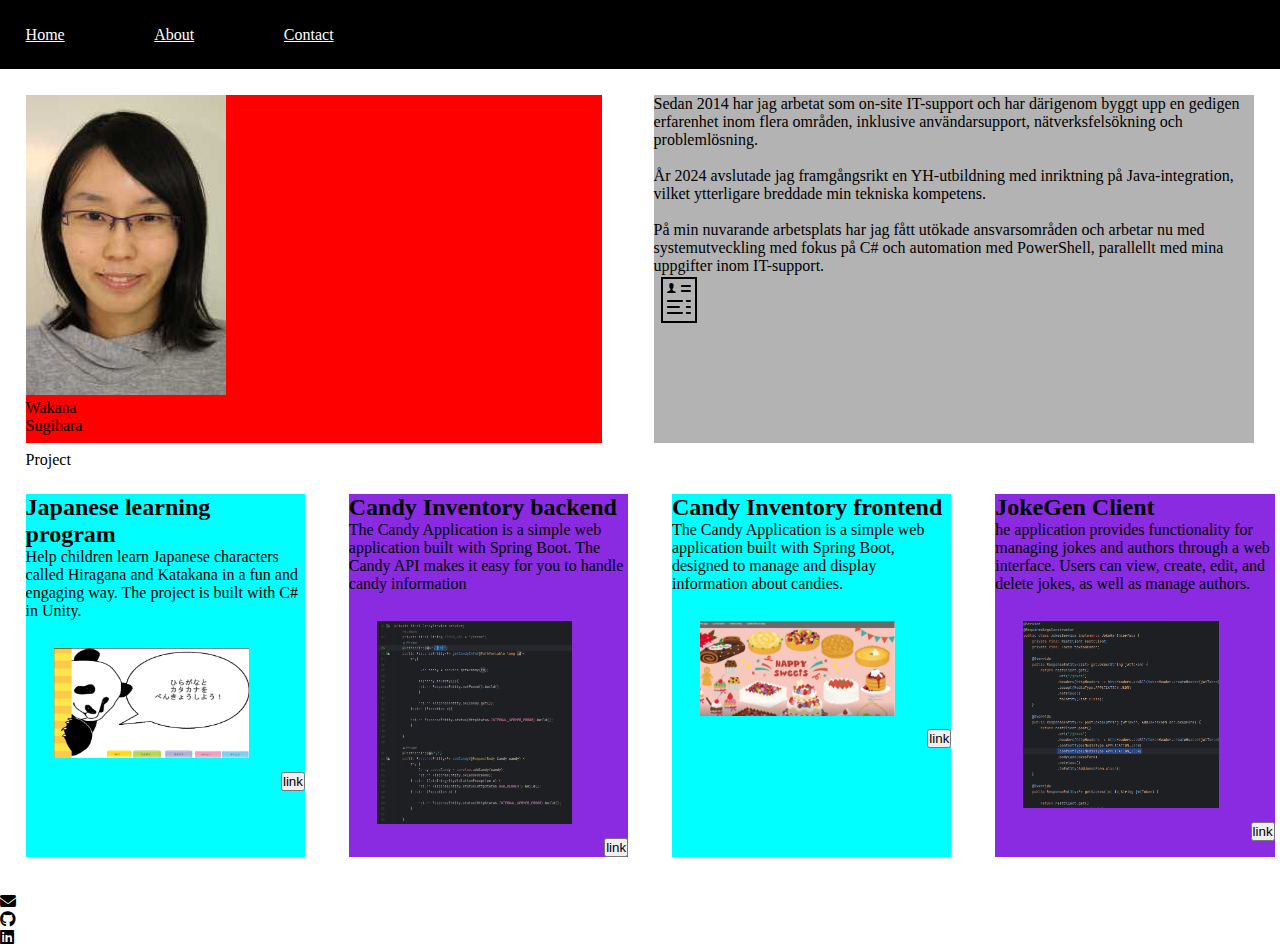
==== CV/index.html @ 9c5516c1 "fixed new" ====
<!DOCTYPE html>
<html>
  <head> 
    <meta charset = "UTF-8">
    <meta name = "Description" content = "main">
    <link rel = "stylesheet" href = "Stylesheet.css">
    <link rel="stylesheet" href="https://cdnjs.cloudflare.com/ajax/libs/font-awesome/6.7.2/css/all.min.css">
  </head>
  
  <body>
    
    <div id = container>
    <header id="header"></header>                                                                                                                                                                                                                                                                                                                                                                                                                                                                                                                                                                                                                                                                                                                                                                                                                                                                                                                                                                                                                                                                                                                                                                                                                                                                                                                                                                                                                                                                                                                                                           
    
    <main class="main_container">
       
       <div class="top-container">
        <section class="sec-profilebild">
          <img class="img-profilebild " src="img/IMG_1009.JPG" alt="Profile pic">
          <div class="container-name">
            <p class="firstName">Wakana</p>
            <p class="lastName">Sugihara</p>
         </div>
        </section>
        <section class="section-cv">
          <p class="cv-description">
            Sedan 2014 har jag arbetat som on-site IT-support och har därigenom byggt upp en gedigen erfarenhet inom flera områden, inklusive användarsupport, nätverksfelsökning och problemlösning.<br><br>
            År 2024 avslutade jag framgångsrikt en YH-utbildning med inriktning på Java-integration, vilket ytterligare breddade min tekniska kompetens.<br><br>
            På min nuvarande arbetsplats har jag fått utökade ansvarsområden och arbetar nu med systemutveckling med fokus på C# och automation med PowerShell, parallellt med mina uppgifter inom IT-support.
          </p>
          <img class="icon_resume" src = "img/icn-resume.png" alt="icon_resume"> 
        </section>
      </div>
      
      <div class="projectTitle">
        <p class="smooch-sans-text">Project</p>
      </div>
      
      <div class="botom_container">
      <section class="project-section">
        <div  class="project project1">
          <h2 class="project_header">Japanese learning program</h5>
          <p class="project_description"> Help children learn Japanese characters called Hiragana and Katakana in a fun and engaging way. The project is built with C# in Unity. </p>
          <img class="image_for_project" src="img/JapaneseLarningProgram.png" alt="img_japanese_larning">
          <button  class="bt-link"  onclick="window.location.href='https://github.com/83wakasug/JapaneseLarningProgram.git'"> link </button>
        </div>

        <div  class="project project2">
          <h2>Candy Inventory backend</h2>
          <p class="project_description">The Candy Application is a simple web application built with Spring Boot.

            The Candy API makes it easy for you to handle candy information </p>
          <img class="image_for_project" src="img/CandyBackend.png">
          <button  class="bt-link"  onclick="window.location.href='https://github.com/83wakasug/Candy.git'"> link </button>
        </div>

        <div  class="project project1">
          <h2>Candy Inventory frontend</h2>
          <p class="project_description">The Candy Application is a simple web application built with Spring Boot, designed to manage and display information about candies. </p>
          <img class="image_for_project" src="img/candyfrontend.png">
          <button  class="bt-link"  onclick="window.location.href='https://github.com/83wakasug/CandyFrontend.git'"> link </button>
        </div>
        
        <div  class="project project2">
          <h2>JokeGen Client</h2>
          <p class="project_description">he application provides functionality for managing jokes and authors through a web interface. Users can view, create, edit, and delete jokes, as well as manage authors.</p>
          <img class="image_for_project" src="img/Jokejencode.png">
          <button  class="bt-link"  onclick="window.location.href='https://github.com/83wakasug/JokeGenClient.git'"> link </button>
        </div>
    
      </section>
    </div>
      

    
    </main>

    <footer class="footContainer" id="footer"></footer>
  </div>
    <script src="./script.js"></script>
    
  </body>


</html>
---- CV/Stylesheet.css ----
* {
  box-sizing: border-box;
  margin:0;
  padding:0;
}

html, body {

  display:flex;
  align-items: center;
  justify-content:Center;
  height:100vh;
  width:100%;
  min-height: 100%
  
 }
 
 #container{
 
   height:100%;
   width:100%;
  
   display:grid;
   max-height: 100vh;
   grid-template-columns: auto-fit, minmax(250px, 1fr);
   grid-template-rows: auto 1fr auto;
   grid-template-areas: 
   'header'
   'main'
   'footer';

 }

 #container > header{
   grid-area: header;
   

 }

 header{
  background-color:black;
}

a{
  color:white;
}

.ul-nav{
 list-style-type: none;
 display:flex;
 flex-direction: row;
 justify-content: flex-start;
 }

 .li_header{
    padding-right:3%;
    margin:2%
}

.main_container{

  height:90%;
  width: 100%;

}

.top-container{
  display:flex;
  flex-direction: row;
  width: 100%;
  height:48%;

}

.sec-profilebild{
    margin-left: 2%;
    margin-top:2%;
    width: 48%;
    height: 98%;
    flex-direction: column;
    background-color: red;
    
}

.img-profilebild{
    max-width:50%;
    height:auto;

}

.section-cv {
  margin-right: 2%;
  width: 50%;
  height:98%;
  background-color: rgb(179, 179, 179);
  margin:2%;
  margin-left: 4%;
  
  
}

.projectTitle{
   
  margin:2%;

}

.bottom_container{
  margin-right:2%;
  display: flex;
  justify-content: center;
  width: 100%;
  height:50%;

}

.project-section{
 
 display:grid;
 grid-template-columns: repeat(4,1fr);
 grid-template-rows: auto;
 margin:2%;
 gap:1%;
 grid-auto-rows: auto;
 width: 100%;

}

.project{
 

}

.image_for_project {
  max-width: 70%;
  height: auto;
  margin:10%;
}

.project1{
  width:90%;
  height:100%;
  background-color: aqua;
}
.project2{
  width:90%;
  height:100%;
  background-color: blueviolet;
}
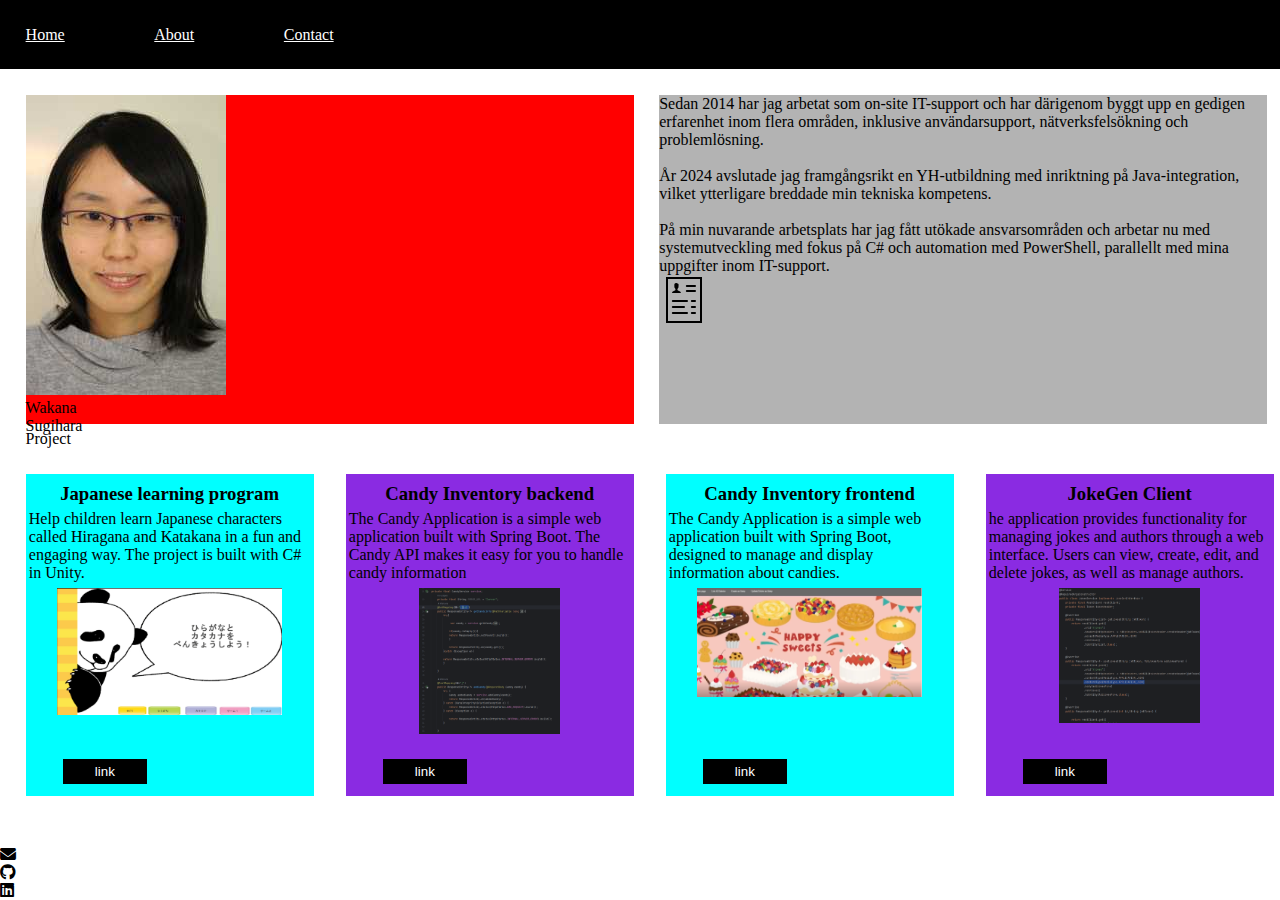
==== commit 29b7b2da: "Footer kavar" ====
--- a/CV/index.html
+++ b/CV/index.html
@@ -39,33 +39,35 @@
       <div class="botom_container">
       <section class="project-section">
         <div  class="project project1">
-          <h2 class="project_header">Japanese learning program</h5>
+          <h3 class="project_header">Japanese learning program</h5>
           <p class="project_description"> Help children learn Japanese characters called Hiragana and Katakana in a fun and engaging way. The project is built with C# in Unity. </p>
-          <img class="image_for_project" src="img/JapaneseLarningProgram.png" alt="img_japanese_larning">
+          <img class="image_for_project_1" src="img/JapaneseLarningProgram.png" alt="img_japanese_larning">
           <button  class="bt-link"  onclick="window.location.href='https://github.com/83wakasug/JapaneseLarningProgram.git'"> link </button>
         </div>
 
         <div  class="project project2">
-          <h2>Candy Inventory backend</h2>
+          <h3 class="project_header" >Candy Inventory backend</h2>
           <p class="project_description">The Candy Application is a simple web application built with Spring Boot.
 
             The Candy API makes it easy for you to handle candy information </p>
-          <img class="image_for_project" src="img/CandyBackend.png">
+          <img class="image_for_project_2" src="img/CandyBackend.png">
           <button  class="bt-link"  onclick="window.location.href='https://github.com/83wakasug/Candy.git'"> link </button>
         </div>
 
         <div  class="project project1">
-          <h2>Candy Inventory frontend</h2>
+          <h3 class="project_header">Candy Inventory frontend</h2>
           <p class="project_description">The Candy Application is a simple web application built with Spring Boot, designed to manage and display information about candies. </p>
-          <img class="image_for_project" src="img/candyfrontend.png">
+          <img class="image_for_project_1" src="img/candyfrontend.png">
           <button  class="bt-link"  onclick="window.location.href='https://github.com/83wakasug/CandyFrontend.git'"> link </button>
         </div>
         
         <div  class="project project2">
-          <h2>JokeGen Client</h2>
+          <h3 class="project_header">JokeGen Client</h2>
           <p class="project_description">he application provides functionality for managing jokes and authors through a web interface. Users can view, create, edit, and delete jokes, as well as manage authors.</p>
-          <img class="image_for_project" src="img/Jokejencode.png">
+          <img class="image_for_project_2" src="img/Jokejencode.png">
+         
           <button  class="bt-link"  onclick="window.location.href='https://github.com/83wakasug/JokeGenClient.git'"> link </button>
+      
         </div>
     
       </section>
--- a/CV/Stylesheet.css
+++ b/CV/Stylesheet.css
@@ -75,7 +75,7 @@
 .sec-profilebild{
     margin-left: 2%;
     margin-top:2%;
-    width: 48%;
+    width: 50%;
     height: 98%;
     flex-direction: column;
     background-color: red;
@@ -89,12 +89,12 @@
 }
 
 .section-cv {
-  margin-right: 2%;
+  margin-right: 1%;
   width: 50%;
   height:98%;
   background-color: rgb(179, 179, 179);
-  margin:2%;
-  margin-left: 4%;
+  margin-top:2%;
+  margin-left: 2%;
   
   
 }
@@ -102,6 +102,13 @@
 .projectTitle{
    
   margin:2%;
+
+}
+.project{
+  padding:1%;
+  display:flex;
+  flex-direction: column;
+  align-items: center;
 
 }
 
@@ -120,32 +127,54 @@
  grid-template-columns: repeat(4,1fr);
  grid-template-rows: auto;
  margin:2%;
- gap:1%;
+
  grid-auto-rows: auto;
  width: 100%;
 
 }
 
-.project{
- 
+.project_header{
+  margin:2%;
+  text-align: center;
 
 }
 
-.image_for_project {
-  max-width: 70%;
+.image_for_project_1 {
+  bottom:4%;
+  max-width: 80%;
   height: auto;
-  margin:10%;
+  margin:2%;
+}
+
+.image_for_project_2{
+  bottom:4%;
+  max-width: 50%;
+  height: auto;
+  margin:2%;
 }
 
 .project1{
   width:90%;
-  height:100%;
+  height:110%;
   background-color: aqua;
 }
 .project2{
   width:90%;
-  height:100%;
+  height:110%;
   background-color: blueviolet;
 }
 
 
+.bt-link{
+
+  border:none;
+  background-color: black;
+  text-align: center;
+  color:white;
+  height:8%;
+  width:30%;
+  margin-left:12%;
+  margin-bottom:3%;
+  margin-top: auto;
+  margin-right:auto;
+}
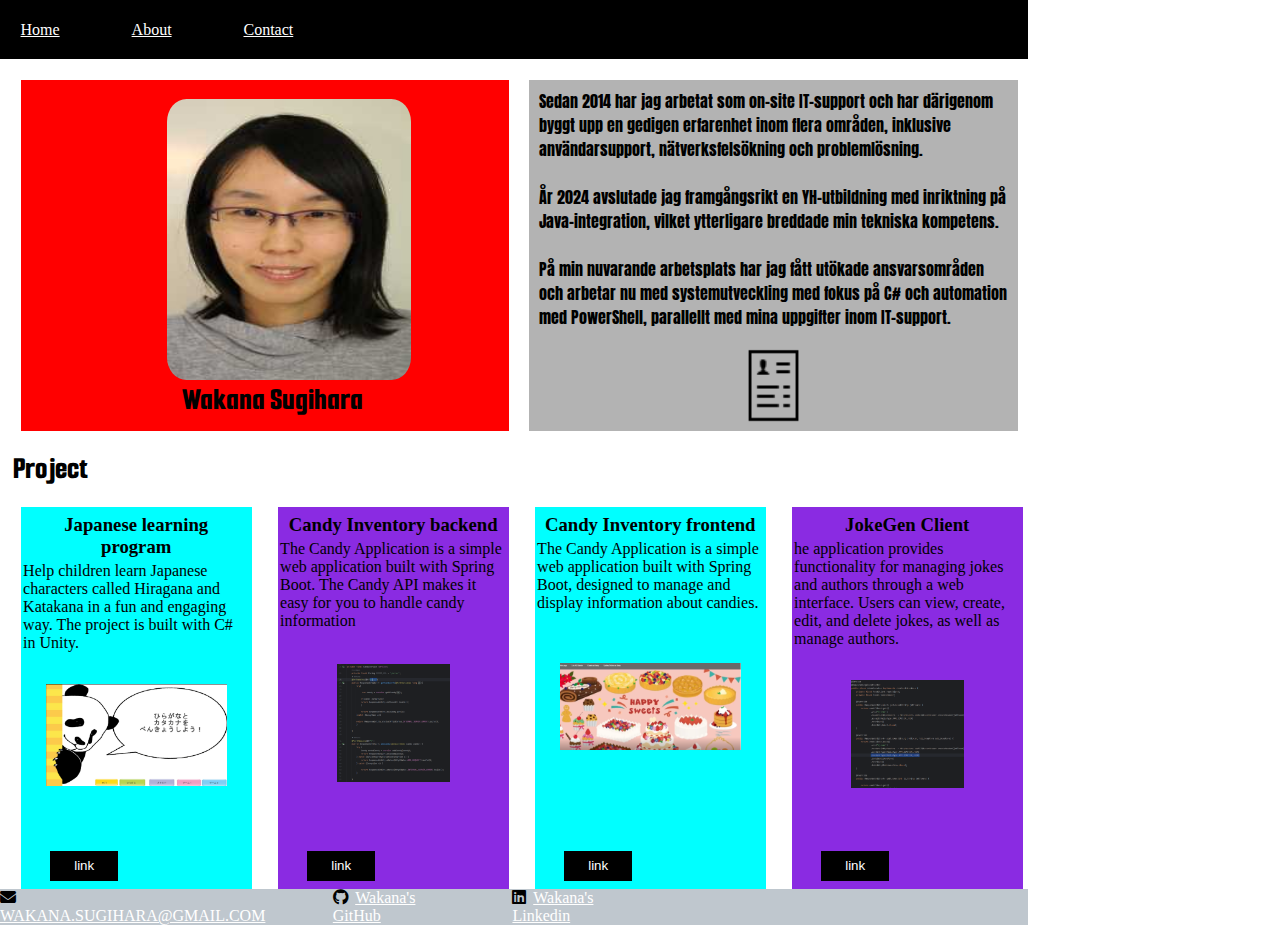
==== commit 2b3df9f8: "fixed" ====
--- a/CV/index.html
+++ b/CV/index.html
@@ -17,10 +17,8 @@
        <div class="top-container">
         <section class="sec-profilebild">
           <img class="img-profilebild " src="img/IMG_1009.JPG" alt="Profile pic">
-          <div class="container-name">
-            <p class="firstName">Wakana</p>
-            <p class="lastName">Sugihara</p>
-         </div>
+
+            <p class="name smooch-sans-text">Wakana Sugihara</p>
         </section>
         <section class="section-cv">
           <p class="cv-description">
@@ -71,13 +69,11 @@
         </div>
     
       </section>
-    </div>
-      
-
-    
+    </div>    
     </main>
 
     <footer class="footContainer" id="footer"></footer>
+
   </div>
     <script src="./script.js"></script>
     
--- a/CV/Stylesheet.css
+++ b/CV/Stylesheet.css
@@ -1,3 +1,6 @@
+@import url('https://fonts.googleapis.com/css2?family=Smooch+Sans:wght@100..900&display=swap');
+
+@import url('https://fonts.googleapis.com/css2?family=Anton&family=Smooch+Sans:wght@100..900&display=swap');
 * {
   box-sizing: border-box;
   margin:0;
@@ -11,8 +14,9 @@
   justify-content:Center;
   height:100vh;
   width:100%;
-  min-height: 100%
-  
+  min-height: 100%;
+  max-width: 1028px;
+ 
  }
  
  #container{
@@ -70,6 +74,7 @@
   width: 100%;
   height:48%;
 
+
 }
 
 .sec-profilebild{
@@ -79,12 +84,21 @@
     height: 98%;
     flex-direction: column;
     background-color: red;
+    justify-content: center;
+    text-align: center;
+    display:flex;
     
-}
+    
+}
+
 
 .img-profilebild{
     max-width:50%;
-    height:auto;
+    height:80%;
+    border-radius: 8%;
+    margin-top:4%;
+    margin-left:30%;
+    justify-content: center;
 
 }
 
@@ -95,15 +109,50 @@
   background-color: rgb(179, 179, 179);
   margin-top:2%;
   margin-left: 2%;
+  display:flex;
+  flex-direction: column;
+  justify-items: center;
   
-  
-}
-
-.projectTitle{
+}
+
+.icon_resume{
+  height:22%;
+  width:14%;
+  margin:auto;
+}
+
+.cv-description{
+ 
+  top:10%;
+  font-family: "Anton", serif;
+  font-style: normal;
+  font-size: 1rem;
+  padding:2%;
+}
+
+.smooch-sans-text {
+  font-family: "Smooch Sans", serif;
+  font-optical-sizing: 100%;
+  font-weight: 800;
+  height:100%;
+  font-size:2em;
+  font-style: bold;
+  margin-top:0%;
+  margin-bottom:0%;
+  margin-left:3%
+}
+
+
    
-  margin:2%;
-
-}
+  .projectTitle{
+    width:10%;
+    height:5%;
+    margin-top:3%;
+    margin-left:1%;
+
+    }
+
+
 .project{
   padding:1%;
   display:flex;
@@ -143,24 +192,24 @@
   bottom:4%;
   max-width: 80%;
   height: auto;
-  margin:2%;
+  margin:auto;
 }
 
 .image_for_project_2{
   bottom:4%;
   max-width: 50%;
   height: auto;
-  margin:2%;
+  margin:auto;
 }
 
 .project1{
   width:90%;
-  height:110%;
+  height:140%;
   background-color: aqua;
 }
 .project2{
   width:90%;
-  height:110%;
+  height:140%;
   background-color: blueviolet;
 }
 
@@ -178,3 +227,20 @@
   margin-top: auto;
   margin-right:auto;
 }
+
+footer{
+  height:100%;
+  width: 100%;;
+  background-color: rgb(191, 199, 206);
+  display:flex;
+  flex-direction: row;
+  justify-content: flex-start;
+
+}
+
+.footer_text{
+  margin-right:5%;
+
+
+}
+
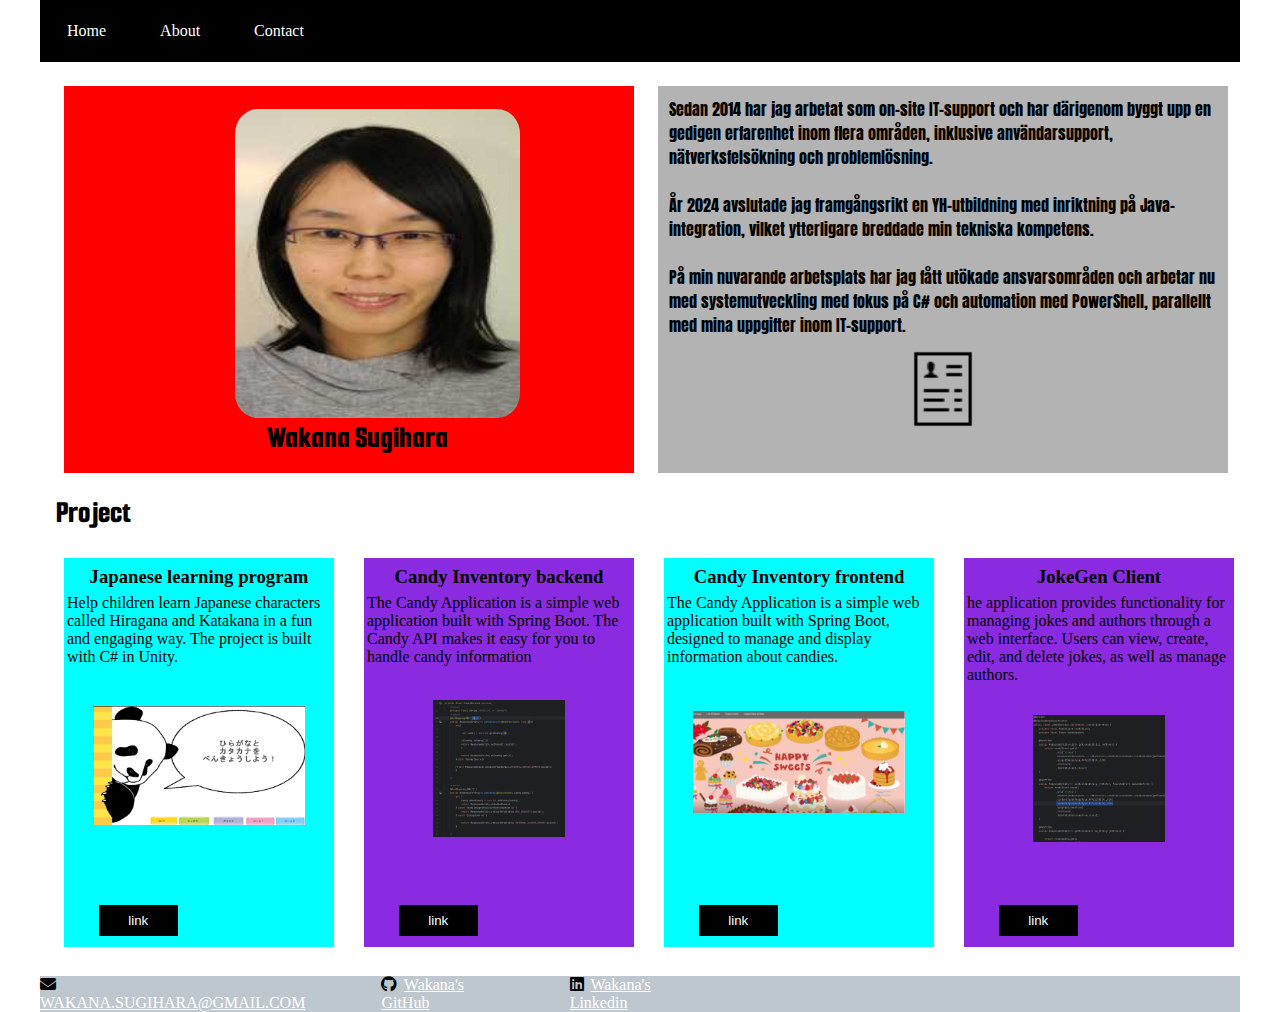
==== commit 45240d03: "changed header" ====
--- a/CV/index.html
+++ b/CV/index.html
@@ -26,7 +26,9 @@
             År 2024 avslutade jag framgångsrikt en YH-utbildning med inriktning på Java-integration, vilket ytterligare breddade min tekniska kompetens.<br><br>
             På min nuvarande arbetsplats har jag fått utökade ansvarsområden och arbetar nu med systemutveckling med fokus på C# och automation med PowerShell, parallellt med mina uppgifter inom IT-support.
           </p>
-          <img class="icon_resume" src = "img/icn-resume.png" alt="icon_resume"> 
+          <a class  = "resume_a" href="CV.html">
+            <img class="icon_resume" src="img/icn-resume.png" alt="icon_resume">
+          </a>
         </section>
       </div>
       
--- a/CV/Stylesheet.css
+++ b/CV/Stylesheet.css
@@ -8,14 +8,15 @@
 }
 
 html, body {
-
+  max-width: 1200px;
+  margin: 0 auto;
   display:flex;
   align-items: center;
   justify-content:Center;
   height:100vh;
-  width:100%;
+ 
   min-height: 100%;
-  max-width: 1028px;
+ 
  
  }
  
@@ -43,6 +44,8 @@
 
  header{
   background-color:black;
+  height:100%;
+  width: 100%;
 }
 
 a{
@@ -54,11 +57,23 @@
  display:flex;
  flex-direction: row;
  justify-content: flex-start;
- }
-
- .li_header{
-    padding-right:3%;
-    margin:2%
+  padding:0;
+  margin:0;
+ width:100%;
+ }
+
+ .li_header {
+  padding: 1%;
+  display: flex;
+  align-items: center;
+}
+
+.nav-link {
+  display: inline-block;
+  padding: 10px 15px; /* クリック範囲を適切に確保 */
+  text-decoration: none;
+  color: white;
+  background-color: transparent;
 }
 
 .main_container{
@@ -109,10 +124,13 @@
   background-color: rgb(179, 179, 179);
   margin-top:2%;
   margin-left: 2%;
-  display:flex;
-  flex-direction: column;
+
+}
+
+.resume_a{
+  display:flex;
   justify-items: center;
-  
+  align-items: center;
 }
 
 .icon_resume{
@@ -244,3 +262,91 @@
 
 }
 
+a.current {
+	color: #fff;
+	background-color: #ff5d5e;
+}
+
+@media screen and (max-width: 725px) {
+
+  .sec-profilebild{
+    margin-left: 2%;
+    margin-top:2%;
+    width: 100%;
+    height: 50%;
+    flex-direction: column;
+    background-color: red;
+    justify-content: center;
+    text-align: center;
+    display:flex;
+    
+    
+    
+}
+
+.section-cv {
+  margin-right: 1%;
+  width: 100%;
+  height:50%;
+  background-color: rgb(179, 179, 179);
+  margin-top:2%;
+  margin-left: 2%;
+  display:flex;
+  flex-direction: column;
+  justify-items: center;
+  
+}
+
+.img-profilebild{
+  max-width:30%;
+  height:80%;
+  border-radius: 8%;
+
+ }
+ 
+  .project-section{
+ 
+    display:grid;
+    grid-template-columns: repeat(2,1fr);
+    grid-template-rows: auto;
+    margin:2%;
+    gap:5%;
+    grid-auto-rows: auto;
+    width: 100%;
+   
+   }
+
+   .top-container{
+    display:flex;
+    flex-direction: column;
+    width: 100%;
+    height:48%;
+  
+  
+  }
+
+.name{
+  width:85%;
+}
+  .cv-description{
+ 
+    top:10%;
+    font-family: "Anton", serif;
+    font-style: normal;
+    font-size: 0.8rem;
+    padding:2%;
+  }
+  .project1{
+    width:90%;
+    height:105%;
+    background-color: aqua;
+  }
+  .project2{
+
+    width:90%;
+    height:105%;
+    background-color: blueviolet;
+  }
+  
+
+}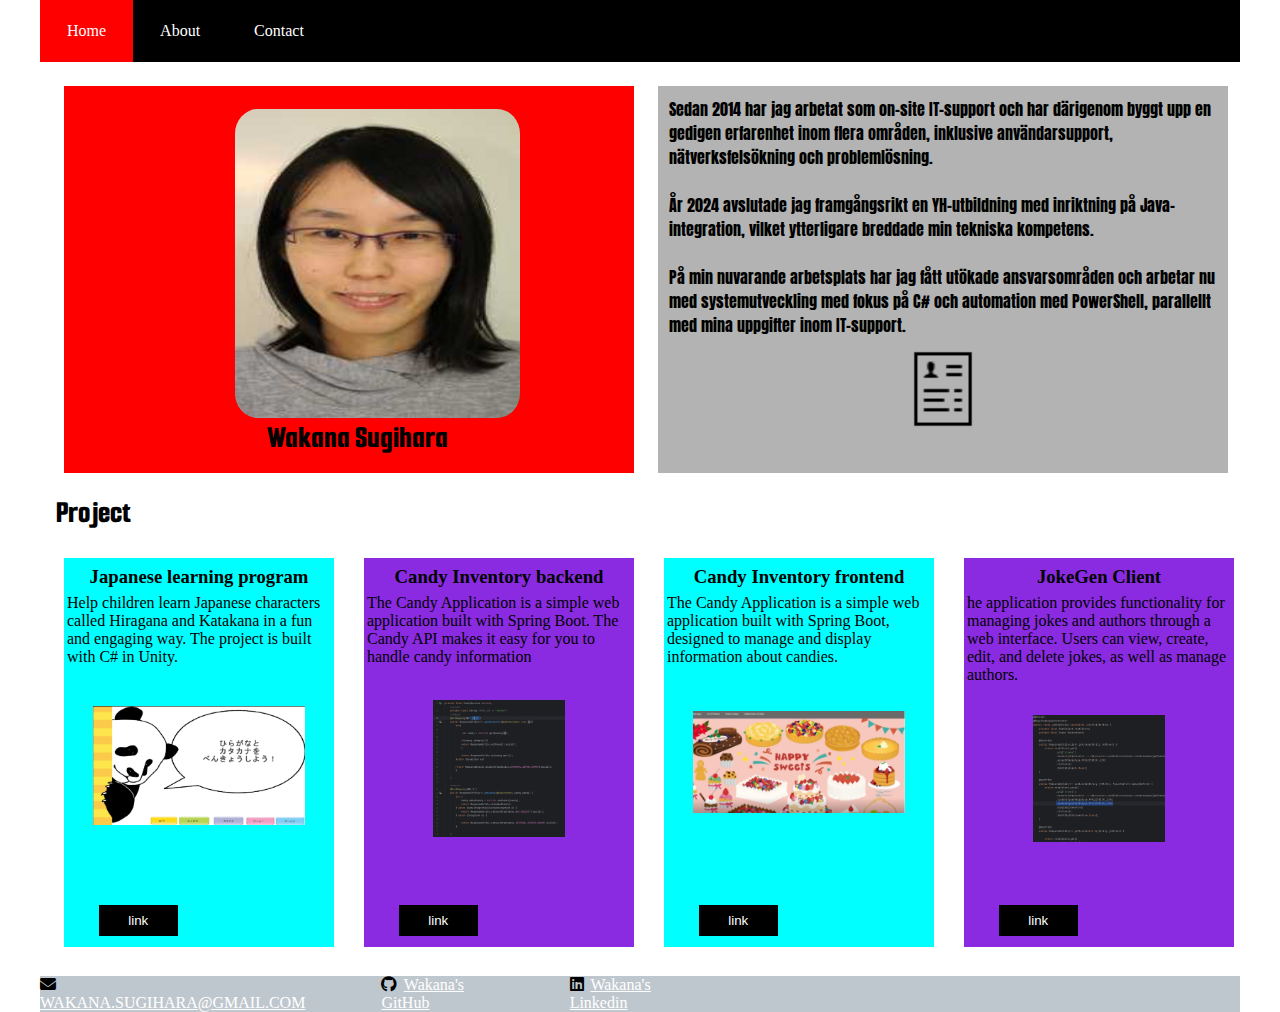
==== commit ef71f7f8: "changed nav bar color" ====
--- a/CV/index.html
+++ b/CV/index.html
@@ -10,7 +10,16 @@
   <body>
     
     <div id = container>
-    <header id="header"></header>                                                                                                                                                                                                                                                                                                                                                                                                                                                                                                                                                                                                                                                                                                                                                                                                                                                                                                                                                                                                                                                                                                                                                                                                                                                                                                                                                                                                                                                                                                                                                           
+    <header class="header">
+      <nav class="top-nav"> 
+        <ul class="ul-nav">
+          <li  class=" li_header li_1"><a  class ="nav-link"  href="index.html">Home</a></li>
+          <li class=" li_header"><a  class =" nav-link"  href="CV.html">About</a></li>
+          <li class=" li_header"><a class =" nav-link"  href="contact.asp">Contact</a></li>
+        </ul>
+      </nav>     
+
+    </header>                                                                                                                                                                                                                                                                                                                                                                                                                                                                                                                                                                                                                                                                                                                                                                                                                                                                                                                                                                                                                                                                                                                                                                                                                                                                                                                                                                                                                                                                                                                                                           
     
     <main class="main_container">
        
--- a/CV/Stylesheet.css
+++ b/CV/Stylesheet.css
@@ -70,7 +70,7 @@
 
 .nav-link {
   display: inline-block;
-  padding: 10px 15px; /* クリック範囲を適切に確保 */
+  padding: 10px 15px; 
   text-decoration: none;
   color: white;
   background-color: transparent;
@@ -262,10 +262,12 @@
 
 }
 
-a.current {
-	color: #fff;
-	background-color: #ff5d5e;
-}
+.li_1 {
+ 
+  background-color: red;
+
+}
+
 
 @media screen and (max-width: 725px) {
 
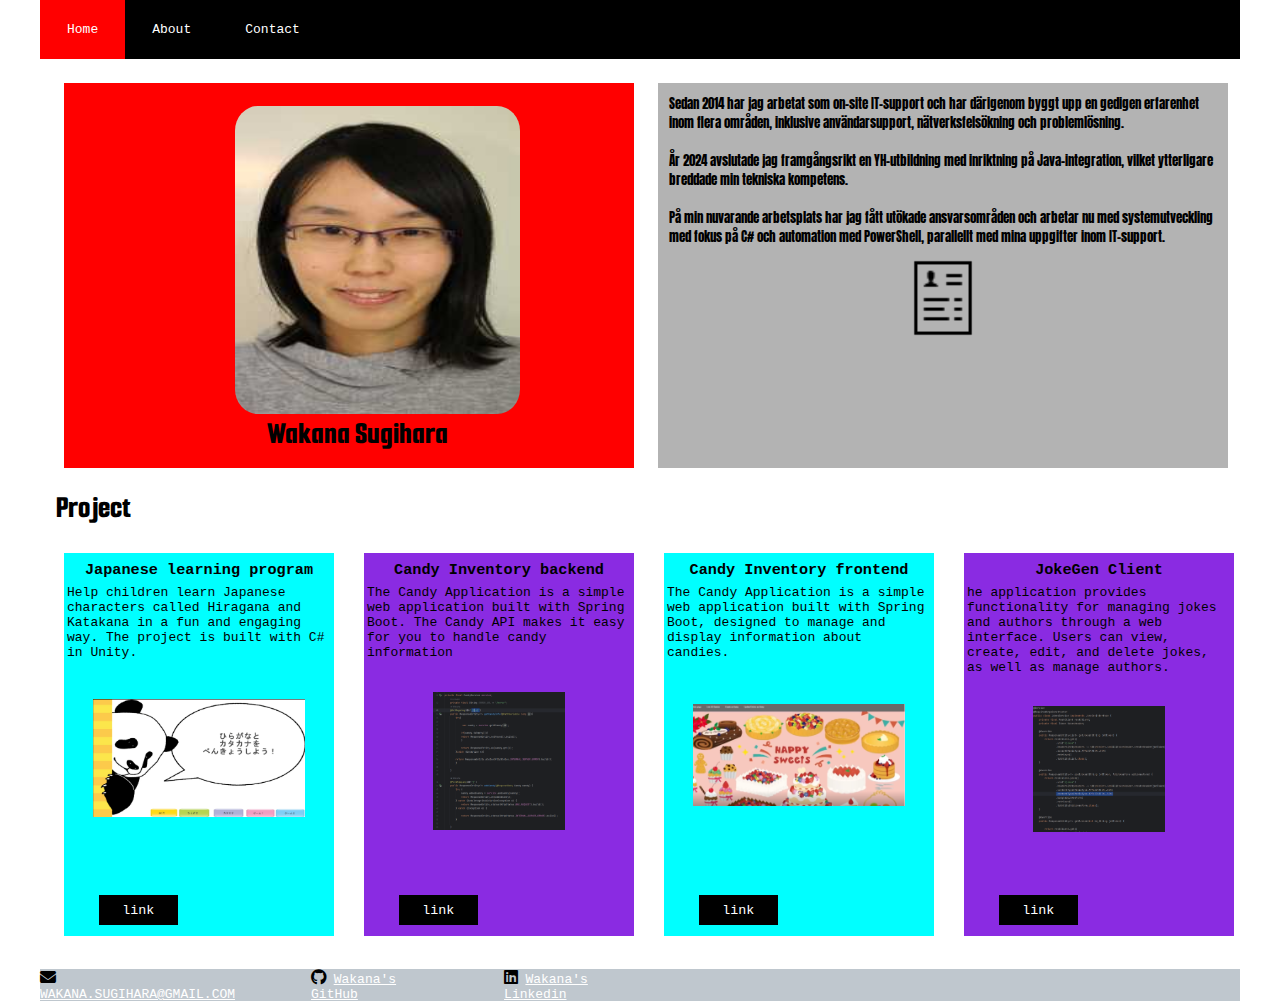
==== commit d6bdcd38: "fixed fel" ====
--- a/CV/index.html
+++ b/CV/index.html
@@ -15,7 +15,7 @@
         <ul class="ul-nav">
           <li  class=" li_header li_1"><a  class ="nav-link"  href="index.html">Home</a></li>
           <li class=" li_header"><a  class =" nav-link"  href="CV.html">About</a></li>
-          <li class=" li_header"><a class =" nav-link"  href="contact.asp">Contact</a></li>
+          <li class=" li_header"><a class =" nav-link"  href="contact.html">Contact</a></li>
         </ul>
       </nav>     
 
@@ -55,7 +55,7 @@
         </div>
 
         <div  class="project project2">
-          <h3 class="project_header" >Candy Inventory backend</h2>
+          <h3 class="project_header" >Candy Inventory backend</h3>
           <p class="project_description">The Candy Application is a simple web application built with Spring Boot.
 
             The Candy API makes it easy for you to handle candy information </p>
@@ -64,14 +64,14 @@
         </div>
 
         <div  class="project project1">
-          <h3 class="project_header">Candy Inventory frontend</h2>
+          <h3 class="project_header">Candy Inventory frontend</h3>
           <p class="project_description">The Candy Application is a simple web application built with Spring Boot, designed to manage and display information about candies. </p>
           <img class="image_for_project_1" src="img/candyfrontend.png">
           <button  class="bt-link"  onclick="window.location.href='https://github.com/83wakasug/CandyFrontend.git'"> link </button>
         </div>
         
         <div  class="project project2">
-          <h3 class="project_header">JokeGen Client</h2>
+          <h3 class="project_header">JokeGen Client</h3>
           <p class="project_description">he application provides functionality for managing jokes and authors through a web interface. Users can view, create, edit, and delete jokes, as well as manage authors.</p>
           <img class="image_for_project_2" src="img/Jokejencode.png">
          
--- a/CV/Stylesheet.css
+++ b/CV/Stylesheet.css
@@ -1,354 +1,353 @@
+/* Importing fonts from Google Fonts */
 @import url('https://fonts.googleapis.com/css2?family=Smooch+Sans:wght@100..900&display=swap');
-
 @import url('https://fonts.googleapis.com/css2?family=Anton&family=Smooch+Sans:wght@100..900&display=swap');
+
+/* General reset for all elements */
 * {
   box-sizing: border-box;
-  margin:0;
-  padding:0;
-}
-
+  margin: 0;
+  padding: 0;
+  font-family: monospace; /* Default font */
+}
+
+/* Styling for the root HTML and body elements */
 html, body {
   max-width: 1200px;
-  margin: 0 auto;
-  display:flex;
-  align-items: center;
-  justify-content:Center;
-  height:100vh;
- 
+  margin: 0 auto; /* Centers content horizontally */
+  display: flex; /* Flexbox for centering */
+  align-items: center; /* Centers vertically */
+  justify-content: center; /* Centers horizontally */
+  height: 100vh; /* Full viewport height */
   min-height: 100%;
- 
- 
- }
- 
- #container{
- 
-   height:100%;
-   width:100%;
-  
-   display:grid;
-   max-height: 100vh;
-   grid-template-columns: auto-fit, minmax(250px, 1fr);
-   grid-template-rows: auto 1fr auto;
-   grid-template-areas: 
-   'header'
-   'main'
-   'footer';
-
- }
-
- #container > header{
-   grid-area: header;
-   
-
- }
-
- header{
-  background-color:black;
-  height:100%;
-  width: 100%;
-}
-
-a{
-  color:white;
-}
-
-.ul-nav{
- list-style-type: none;
- display:flex;
- flex-direction: row;
- justify-content: flex-start;
-  padding:0;
-  margin:0;
- width:100%;
- }
-
- .li_header {
+}
+
+/* Hover effect for li_header (likely a navigation item) */
+.li_header:hover {
+  background-color: rgb(240, 156, 156); /* Light red on hover */
+}
+
+/* Styling for a link with class 'bt-link' */
+.bt-link:hover {
+  background-color: rgb(97, 97, 97); /* Dark gray on hover */
+}
+
+/* Container for the overall grid layout */
+#container {
+  height: 100%;
+  width: 100%;
+  display: grid;
+  max-height: 100vh;
+  grid-template-columns: auto-fit, minmax(250px, 1fr); /* Responsive grid columns */
+  grid-template-rows: auto 1fr auto; /* Rows for header, main content, and footer */
+  grid-template-areas: 
+    'header'
+    'main'
+    'footer'; /* Grid areas for each section */
+}
+
+/* Styling for the header inside the container */
+#container > header {
+  grid-area: header;
+}
+
+/* Header styling */
+header {
+  background-color: black; /* Dark background */
+  height: 100%;
+  width: 100%;
+}
+
+/* Link styling inside the document */
+a {
+  color: white; /* White color for links */
+}
+
+/* Navigation styling */
+.ul-nav {
+  list-style-type: none;
+  display: flex;
+  flex-direction: row;
+  justify-content: flex-start; /* Align items to the left */
+  padding: 0;
+  margin: 0;
+  width: 100%;
+}
+
+/* Individual list item in navigation */
+.li_header {
   padding: 1%;
   display: flex;
-  align-items: center;
-}
-
+  align-items: center; /* Center items vertically */
+}
+
+/* Styling for navigation links */
 .nav-link {
   display: inline-block;
   padding: 10px 15px; 
-  text-decoration: none;
-  color: white;
-  background-color: transparent;
-}
-
-.main_container{
-
-  height:90%;
-  width: 100%;
-
-}
-
-.top-container{
-  display:flex;
+  text-decoration: none; /* Removes underline */
+  color: white; /* White text */
+  background-color: transparent; /* Transparent background */
+}
+
+/* Main container styling */
+.main_container {
+  height: 90%;
+  width: 100%;
+}
+
+/* Styling for the top section inside the main container */
+.top-container {
+  display: flex;
   flex-direction: row;
   width: 100%;
-  height:48%;
-
-
-}
-
-.sec-profilebild{
-    margin-left: 2%;
-    margin-top:2%;
-    width: 50%;
-    height: 98%;
-    flex-direction: column;
-    background-color: red;
-    justify-content: center;
-    text-align: center;
-    display:flex;
-    
-    
-}
-
-
-.img-profilebild{
-    max-width:50%;
-    height:80%;
-    border-radius: 8%;
-    margin-top:4%;
-    margin-left:30%;
-    justify-content: center;
-
-}
-
+  height: 48%; /* Adjust height */
+}
+
+/* Profile section styling */
+.sec-profilebild {
+  margin-left: 2%;
+  margin-top: 2%;
+  width: 50%; /* Half width */
+  height: 98%;
+  flex-direction: column;
+  background-color: red; /* Temporary color */
+  justify-content: center; /* Vertically centers content */
+  text-align: center;
+  display: flex;
+}
+
+/* Styling for profile image */
+.img-profilebild {
+  max-width: 50%; /* Maximum width for the image */
+  height: 80%;
+  border-radius: 8%; /* Rounded corners */
+  margin-top: 4%;
+  margin-left: 30%;
+  justify-content: center; /* Centers image */
+}
+
+/* Styling for the CV section */
 .section-cv {
   margin-right: 1%;
-  width: 50%;
-  height:98%;
-  background-color: rgb(179, 179, 179);
-  margin-top:2%;
+  width: 50%; /* Half width */
+  height: 98%;
+  background-color: rgb(179, 179, 179); /* Light gray */
+  margin-top: 2%;
   margin-left: 2%;
-
-}
-
-.resume_a{
-  display:flex;
+}
+
+/* Link for the resume section */
+.resume_a {
+  display: flex;
   justify-items: center;
   align-items: center;
 }
 
-.icon_resume{
-  height:22%;
-  width:14%;
-  margin:auto;
-}
-
-.cv-description{
- 
-  top:10%;
-  font-family: "Anton", serif;
-  font-style: normal;
+/* Icon styling inside the resume section */
+.icon_resume {
+  height: 22%;
+  width: 14%;
+  margin: auto;
+}
+
+/* Description styling inside the CV section */
+.cv-description {
+  top: 10%;
+  font-family: "Anton", serif; /* Uses Anton font */
   font-size: 1rem;
-  padding:2%;
-}
-
+  padding: 2%;
+}
+
+/* Title for the smooch sans text */
 .smooch-sans-text {
   font-family: "Smooch Sans", serif;
   font-optical-sizing: 100%;
   font-weight: 800;
-  height:100%;
-  font-size:2em;
-  font-style: bold;
-  margin-top:0%;
-  margin-bottom:0%;
-  margin-left:3%
-}
-
-
-   
-  .projectTitle{
-    width:10%;
-    height:5%;
-    margin-top:3%;
-    margin-left:1%;
-
-    }
-
-
-.project{
-  padding:1%;
-  display:flex;
+  height: 100%;
+  font-size: 2em;
+  margin-top: 0%;
+  margin-bottom: 0%;
+  margin-left: 3%;
+}
+
+/* Project section title styling */
+.projectTitle {
+  width: 10%;
+  height: 5%;
+  margin-top: 3%;
+  margin-left: 1%;
+}
+
+/* General styling for each project */
+.project {
+  padding: 1%;
+  display: flex;
   flex-direction: column;
   align-items: center;
-
-}
-
-.bottom_container{
-  margin-right:2%;
+}
+
+/* Bottom section layout */
+.bottom_container {
+  margin-right: 2%;
   display: flex;
   justify-content: center;
   width: 100%;
-  height:50%;
-
-}
-
-.project-section{
- 
- display:grid;
- grid-template-columns: repeat(4,1fr);
- grid-template-rows: auto;
- margin:2%;
-
- grid-auto-rows: auto;
- width: 100%;
-
-}
-
-.project_header{
-  margin:2%;
+  height: 50%;
+}
+
+/* Grid layout for project sections */
+.project-section {
+  display: grid;
+  grid-template-columns: repeat(4, 1fr); /* 4 equal columns */
+  grid-template-rows: auto;
+  margin: 2%;
+  grid-auto-rows: auto;
+  width: 100%;
+}
+
+/* Header for each project */
+.project_header {
+  margin: 2%;
   text-align: center;
-
-}
-
+}
+
+/* Project image styling for project 1 */
 .image_for_project_1 {
-  bottom:4%;
+  bottom: 4%;
   max-width: 80%;
   height: auto;
-  margin:auto;
-}
-
-.image_for_project_2{
-  bottom:4%;
+  margin: auto;
+}
+
+/* Project image styling for project 2 */
+.image_for_project_2 {
+  bottom: 4%;
   max-width: 50%;
   height: auto;
-  margin:auto;
-}
-
-.project1{
-  width:90%;
-  height:140%;
-  background-color: aqua;
-}
-.project2{
-  width:90%;
-  height:140%;
-  background-color: blueviolet;
-}
-
-
-.bt-link{
-
-  border:none;
-  background-color: black;
+  margin: auto;
+}
+
+/* Project styling for the first project */
+.project1 {
+  width: 90%;
+  height: 140%;
+  background-color: aqua; /* Aqua background */
+}
+
+/* Project styling for the second project */
+.project2 {
+  width: 90%;
+  height: 140%;
+  background-color: blueviolet; /* Blueviolet background */
+}
+
+/* Link button styling */
+.bt-link {
+  border: none;
+  background-color: black; /* Black background */
   text-align: center;
-  color:white;
-  height:8%;
-  width:30%;
-  margin-left:12%;
-  margin-bottom:3%;
+  color: white; /* White text */
+  height: 8%;
+  width: 30%;
+  margin-left: 12%;
+  margin-bottom: 3%;
   margin-top: auto;
-  margin-right:auto;
-}
-
-footer{
-  height:100%;
-  width: 100%;;
-  background-color: rgb(191, 199, 206);
-  display:flex;
+  margin-right: auto;
+}
+
+/* Footer styling */
+footer {
+  height: 100%;
+  width: 100%;
+  background-color: rgb(191, 199, 206); /* Light gray background */
+  display: flex;
   flex-direction: row;
   justify-content: flex-start;
-
-}
-
-.footer_text{
-  margin-right:5%;
-
-
-}
-
+}
+
+/* Styling for footer text */
+.footer_text {
+  margin-right: 5%;
+}
+
+/* Highlighted list item in navigation */
 .li_1 {
- 
-  background-color: red;
-
-}
-
-
+  background-color: red; /* Red background */
+}
+
+/* Responsive styles for smaller screens */
 @media screen and (max-width: 725px) {
-
-  .sec-profilebild{
+  
+  /* Styling for the profile section on small screens */
+  .sec-profilebild {
     margin-left: 2%;
-    margin-top:2%;
-    width: 100%;
-    height: 50%;
+    margin-top: 2%;
+    width: 100%; /* Full width */
+    height: 50%; /* Adjust height */
     flex-direction: column;
-    background-color: red;
+    background-color: red; /* Temporary color */
     justify-content: center;
     text-align: center;
-    display:flex;
-    
-    
-    
-}
-
-.section-cv {
-  margin-right: 1%;
-  width: 100%;
-  height:50%;
-  background-color: rgb(179, 179, 179);
-  margin-top:2%;
-  margin-left: 2%;
-  display:flex;
-  flex-direction: column;
-  justify-items: center;
-  
-}
-
-.img-profilebild{
-  max-width:30%;
-  height:80%;
-  border-radius: 8%;
-
- }
- 
-  .project-section{
- 
-    display:grid;
-    grid-template-columns: repeat(2,1fr);
+    display: flex;
+  }
+
+  /* Styling for the CV section on small screens */
+  .section-cv {
+    margin-right: 1%;
+    width: 100%; /* Full width */
+    height: 50%; /* Adjust height */
+    background-color: rgb(179, 179, 179); /* Light gray */
+    margin-top: 2%;
+    margin-left: 2%;
+    display: flex;
+    flex-direction: column;
+    justify-items: center;
+  }
+
+  /* Adjust profile image size on small screens */
+  .img-profilebild {
+    max-width: 30%; /* Smaller image */
+    height: 80%;
+    border-radius: 8%; /* Rounded corners */
+  }
+
+  /* Change the project section layout on small screens */
+  .project-section {
+    display: grid;
+    grid-template-columns: repeat(2, 1fr); /* 2 columns instead of 4 */
     grid-template-rows: auto;
-    margin:2%;
-    gap:5%;
+    margin: 2%;
+    gap: 5%;
     grid-auto-rows: auto;
     width: 100%;
-   
-   }
-
-   .top-container{
-    display:flex;
-    flex-direction: column;
+  }
+
+  /* Adjust layout for the top container */
+  .top-container {
+    display: flex;
+    flex-direction: column; /* Stack the items */
     width: 100%;
-    height:48%;
-  
-  
-  }
-
-.name{
-  width:85%;
-}
-  .cv-description{
- 
-    top:10%;
+    height: 48%;
+  }
+
+  /* Adjust the description font size for small screens */
+  .cv-description {
+    top: 10%;
     font-family: "Anton", serif;
-    font-style: normal;
-    font-size: 0.8rem;
-    padding:2%;
-  }
-  .project1{
-    width:90%;
-    height:105%;
-    background-color: aqua;
-  }
-  .project2{
-
-    width:90%;
-    height:105%;
-    background-color: blueviolet;
-  }
-  
-
-}+    font-size: 0.8rem; /* Smaller text */
+    padding: 2%;
+  }
+
+  /* Adjust project dimensions for small screens */
+  .project1 {
+    width: 90%;
+    height: 105%;
+    background-color: aqua; /* Aqua background */
+  }
+
+  .project2 {
+    width: 90%;
+    height: 105%;
+    background-color: blueviolet; /* Blueviolet background */
+  }
+}
